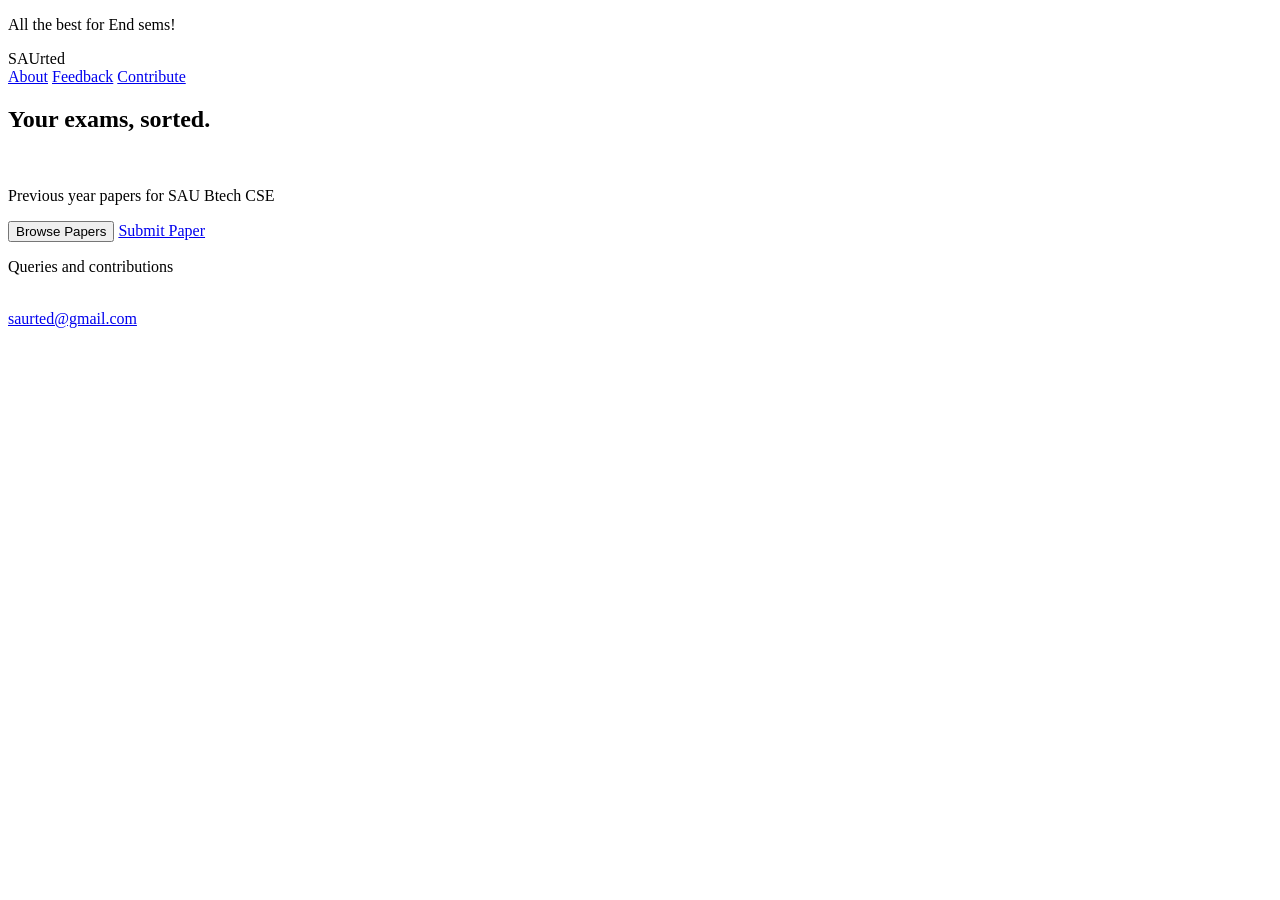
==== index.html @ 27a5522e "uploaded" ====
<!DOCTYPE html>
<html lang="en">
<head>
  <meta charset="UTF-8">
  <title>SAUrted</title>
  <meta name="viewport" content="width=device-width, initial-scale=1.0">

  <link rel="stylesheet" href="css/style.css">

  <link href="https://fonts.googleapis.com/css2?family=Outfit:wght@400;700;900&family=Space+Mono&display=swap" rel="stylesheet">
</head>

<body>
  <!--annoucement-->
  <div class="announce">
    <p>All the best for End sems!</p>
  </div>

  <!--navbar-->
  <nav>
    <div class="logo" onclick="gotoindex()">
      <span class="sau">SAU</span>rted
    </div>

    <div class="nav-links">
      <a href="about.html">About</a>
      <a href="contact.html">Feedback</a>
      <a href="https://forms.gle/N9vHCGRrw3EHNPnK7" target="_blank" class="submit">Contribute</a>
    </div>
  </nav>

  <!--banner-->
  <section class="banner">
    <h1>Your exams, <span>sorted.</span></h1>
    <br>
    <p>Previous year papers for SAU  Btech CSE</p>

    <div class="banner-btns">
      <button onclick="gotopapers()">Browse Papers</button>
      <a href="https://forms.gle/N9vHCGRrw3EHNPnK7" target="_blank">Submit Paper</a>
    </div>

  </section>


  <footer>
    <p>Queries and contributions</p><br>
    <a href="mailto:saurted@gmail.com">saurted@gmail.com</a>
  </footer>



  <script src="js/script.js"></script>
</body>
</html>
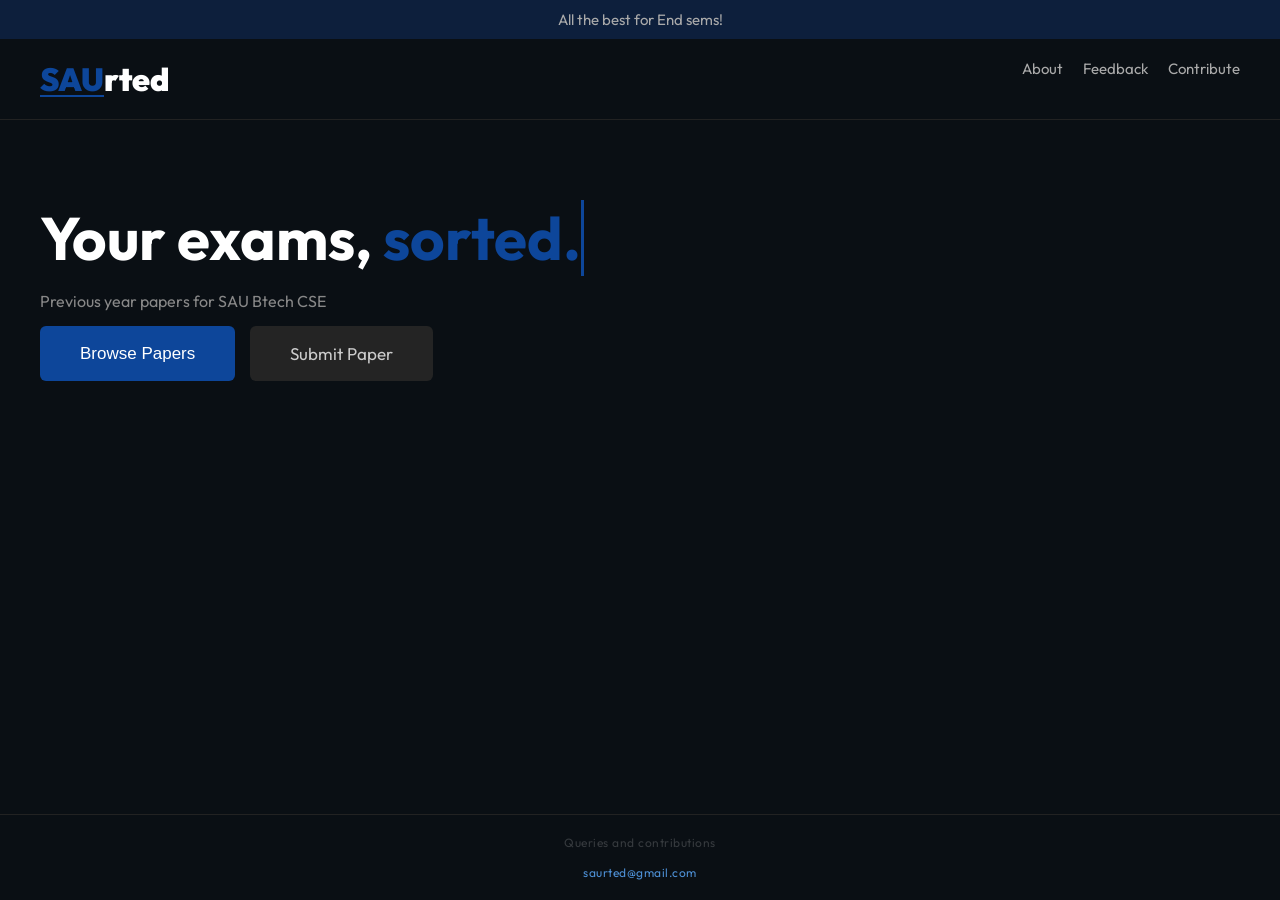
==== commit 63f4c603: "Fix HTML structure and add typing effect" ====
--- a/index.html
+++ b/index.html
@@ -1,5 +1,6 @@
 <!DOCTYPE html>
 <html lang="en">
+
 <head>
   <meta charset="UTF-8">
   <title>SAUrted</title>
@@ -7,7 +8,8 @@
 
   <link rel="stylesheet" href="css/style.css">
 
-  <link href="https://fonts.googleapis.com/css2?family=Outfit:wght@400;700;900&family=Space+Mono&display=swap" rel="stylesheet">
+  <link href="https://fonts.googleapis.com/css2?family=Outfit:wght@400;700;900&family=Space+Mono&display=swap"
+    rel="stylesheet">
 </head>
 
 <body>
@@ -31,9 +33,9 @@
 
   <!--banner-->
   <section class="banner">
-    <h1>Your exams, <span>sorted.</span></h1>
+    <h1 class="typing-text">Your exams, <span class="blue-text">sorted.</span></h1>
     <br>
-    <p>Previous year papers for SAU  Btech CSE</p>
+    <p>Previous year papers for SAU Btech CSE</p>
 
     <div class="banner-btns">
       <button onclick="gotopapers()">Browse Papers</button>
@@ -42,7 +44,7 @@
 
   </section>
 
-
+  
   <footer>
     <p>Queries and contributions</p><br>
     <a href="mailto:saurted@gmail.com">saurted@gmail.com</a>
@@ -52,4 +54,5 @@
 
   <script src="js/script.js"></script>
 </body>
-</html>+
+</html>
--- a/css/style.css
+++ b/css/style.css
@@ -0,0 +1,640 @@
+* {
+  margin: 0;
+  padding: 0;
+  box-sizing: border-box;
+}
+
+body {
+  background: #0a0f14;
+  color: white;
+  font-family: 'Outfit', sans-serif;
+  min-height: 100vh;
+  display: flex;
+  flex-direction: column;
+}
+
+/* ANNOUNCE */
+.announce {
+  background: #0d1f3c;
+  text-align: center;
+  padding: 10px;
+  font-size: 15px;
+  color: #aaaaaa;
+}
+
+/* NAV */
+nav {
+  display: flex;
+  justify-content: space-between;
+  padding: 20px 40px;
+  border-bottom: 1px solid #222;
+  cursor: pointer;
+}
+
+.logo {
+  font-weight: 900;
+  font-size: 32px;
+  cursor: pointer;
+  transition: transform 0.25s ease, text-shadow 0.25s ease, letter-spacing 0.25s ease;
+}
+
+.logo:hover {
+  transform: scale(1.05);
+  letter-spacing: 1px;
+  text-shadow: 0 0 12px rgba(13, 70, 154, 0.6);
+}
+
+.logo:active {
+  transform: scale(0.97);
+}
+
+.logo:hover .sau {
+  text-decoration-color: #4d8fd4;
+}
+
+.sau {
+  color: #0d469a;
+  text-decoration: underline;
+  text-decoration-color: #0d469a;
+  text-underline-offset: 4px;
+  text-decoration-thickness: 2px;
+  transition: color 0.25s ease, text-decoration-color 0.25s ease;
+}
+
+.logo:hover .sau {
+  color: #4d8fd4;
+}
+
+.nav-links {
+  display: flex;
+  gap: 20px;
+}
+
+.nav-links a {
+  text-decoration: none;
+  color: #aaa;
+  font-size: 15px;
+  position: relative;
+  transition: color 0.2s ease;
+}
+
+.nav-links a::after {
+  content: "";
+  position: absolute;
+  left: 0;
+  bottom: -4px;
+  width: 0;
+  height: 2px;
+  background: #4d8fd4;
+  transition: width 0.25s ease;
+}
+
+.nav-links a:hover {
+  color: #fff;
+}
+
+.nav-links a:hover::after {
+  width: 100%;
+}
+
+.submit {
+  color: #4d8fd4;
+}
+
+.submit:hover {
+  color: #82b4e6;
+}
+
+/* HERO */
+.banner {
+  padding: 80px 40px;
+}
+
+.banner h1 {
+  font-size: 60px;
+  margin: 0;
+}
+
+.blue-text {
+  color: #0d469a;
+}
+
+/* TYPING ANIMATION */
+.typing-text {
+  display: inline-block;
+  border-right: 3px solid #0d469a;
+  white-space: nowrap;
+  overflow: hidden;
+  animation: typing 3s steps(20, end), blink 0.7s infinite;
+  width: fit-content;
+}
+
+.typing-text {
+  display: inline-block;
+  border-right: 3px solid #0d469a;
+  white-space: nowrap;
+  overflow: hidden;
+  width: 0;
+  max-width: max-content;
+  vertical-align: bottom;
+  animation: typing 3s steps(19, end) forwards, blink 0.7s infinite;
+}
+
+@keyframes typing {
+  from {
+    width: 0;
+  }
+
+  to {
+    width: 100%;
+  }
+}
+
+@keyframes blink {
+  50% {
+    border-color: transparent;
+  }
+}
+
+
+.banner p {
+  margin: 15px 0;
+  color: #888;
+}
+
+.banner-btns {
+  display: flex;
+  gap: 15px;
+}
+
+.banner-btns button,
+.banner-btns a {
+  padding: 17px 40px;
+  border-radius: 6px;
+  border: none;
+  cursor: pointer;
+  text-decoration: none;
+  font-size: 17px;
+  transition: transform 0.2s ease, background 0.2s ease, box-shadow 0.2s ease, color 0.2s ease;
+}
+
+.banner-btns button {
+  background: #0d469a;
+  color: white;
+}
+
+.banner-btns button:hover {
+  background: #1257b8;
+  transform: translateY(-2px);
+  box-shadow: 0 8px 20px rgba(13, 70, 154, 0.45);
+}
+
+.banner-btns button:active {
+  transform: translateY(0);
+}
+
+.banner-btns a {
+  background: hsl(0, 0%, 14%);
+  color: hsl(0, 0%, 80%);
+}
+
+.banner-btns a:hover {
+  background: hsl(0, 0%, 20%);
+  color: #fff;
+  transform: translateY(-2px);
+}
+
+footer {
+  display: flex;
+  flex-direction: column;
+  justify-content: center;
+  padding: 20px 40px;
+  border-top: 1px solid #222;
+  margin-top: auto;
+  text-align: center;
+  font-size: 12px;
+  color: rgba(255, 255, 255, 0.18);
+  letter-spacing: 0.5px;
+}
+
+footer a {
+  color: #4d8fd4;
+  text-decoration: none;
+}
+
+footer a:hover {
+  text-decoration: underline;
+}
+
+
+/* ==================== PAPERS PAGE ==================== */
+
+.papers {
+  padding: 40px;
+  flex: 1;
+}
+
+.papers h1 {
+  margin-bottom: 20px;
+}
+
+.filters {
+  margin-bottom: 30px;
+}
+
+.filter-group {
+  margin-bottom: 15px;
+}
+
+.filter-group p {
+  font-size: 17px;
+  margin-bottom: 8px;
+  letter-spacing: 1px;
+}
+
+.chips {
+  display: flex;
+  gap: 10px;
+  flex-wrap: wrap;
+}
+
+.chip {
+  padding: 6px 14px;
+  border-radius: 20px;
+  background: #111111;
+  color: #aaaaaa;
+  cursor: pointer;
+  font-size: 12px;
+  transition: color 0.15s;
+}
+
+.chip.active {
+  background: #0d469a;
+  color: white;
+}
+
+.chip:hover:not(.disabled):not(.active) {
+  color: #4d8fd4;
+}
+
+.chip.disabled {
+  opacity: 0.3;
+  pointer-events: none;
+}
+
+
+/* ---- SUBJECT CARDS ---- */
+
+#subjects-list {
+  display: flex;
+  flex-direction: column;
+  gap: 10px;
+}
+
+.subject-card {
+  background: #111;
+  border-radius: 8px;
+  overflow: hidden;
+  border: 1px solid #1a1a1a;
+}
+
+.subject-header {
+  display: flex;
+  justify-content: space-between;
+  align-items: center;
+  padding: 15px;
+  cursor: pointer;
+  user-select: none;
+  transition: background 0.15s;
+}
+
+.subject-header:hover {
+  background: #181818;
+}
+
+.subject-header h3 {
+  font-size: 14px;
+  font-weight: 700;
+}
+
+.subject-header p {
+  font-size: 11px;
+  color: #666;
+  margin-top: 3px;
+}
+
+.chevron {
+  color: #444;
+  font-size: 18px;
+  transition: transform 0.2s;
+  line-height: 1;
+}
+
+.subject-card.open .chevron {
+  transform: rotate(180deg);
+  color: #4d8fd4;
+}
+
+
+/* ---- FILES LIST (hidden until open) ---- */
+
+.files-list {
+  display: none;
+  flex-direction: column;
+  border-top: 1px solid #1e1e1e;
+}
+
+.subject-card.open .files-list {
+  display: flex;
+}
+
+.file-row {
+  display: flex;
+  align-items: center;
+  gap: 10px;
+  padding: 11px 15px;
+  text-decoration: none;
+  color: #ccc;
+  font-size: 13px;
+  border-bottom: 1px solid #1a1a1a;
+  transition: background 0.15s, color 0.15s;
+}
+
+.file-row:last-child {
+  border-bottom: none;
+}
+
+.file-row:hover {
+  background: #0d1f3c;
+  color: #fff;
+}
+
+.file-icon {
+  font-size: 14px;
+  flex-shrink: 0;
+}
+
+.file-name {
+  flex: 1;
+}
+
+.file-open {
+  font-size: 11px;
+  color: #4d8fd4;
+  opacity: 0;
+  transition: opacity 0.15s;
+}
+
+.file-row:hover .file-open {
+  opacity: 1;
+}
+
+.no-results {
+  color: #555;
+  font-size: 14px;
+  padding: 20px 0;
+}
+
+
+/*-------------about.html--------------------*/
+.about {
+  padding: 60px 40px;
+}
+
+.about h1 {
+  font-size: 40px;
+  margin-bottom: 10px;
+}
+
+.tagline {
+  color: #888;
+  margin-bottom: 40px;
+}
+
+.about-block {
+  margin-bottom: 30px;
+}
+
+.about-block h2 {
+  margin-bottom: 10px;
+}
+
+.about-block p {
+  color: #aaa;
+  line-height: 1.6;
+}
+
+.about-block ul {
+  padding-left: 20px;
+  color: #aaa;
+}
+
+.btnn {
+  display: inline-block;
+  margin-top: 10px;
+  padding: 10px 20px;
+  background: #0d469a;
+  color: white;
+  text-decoration: none;
+  border-radius: 6px;
+  transition: background 0.2s ease, transform 0.2s ease, box-shadow 0.2s ease;
+}
+
+.btnn:hover {
+  background: #1257b8;
+  transform: translateY(-2px);
+  box-shadow: 0 6px 16px rgba(13, 70, 154, 0.4);
+}
+
+.btnn:active {
+  transform: translateY(0);
+}
+
+
+/*--------------------feedback-----------------------------*/
+.contact {
+  padding: 60px 40px;
+  max-width: 800px;
+  margin: 0 auto;
+}
+
+.sub {
+  color: #888;
+  margin-bottom: 30px;
+}
+
+.form-group {
+  margin-bottom: 15px;
+}
+
+input,
+select,
+textarea {
+  width: 100%;
+  padding: 10px;
+  background: #111;
+  border: 1px solid #333;
+  color: white;
+  border-radius: 6px;
+  transition: border-color 0.2s ease, box-shadow 0.2s ease;
+}
+
+input:focus,
+select:focus,
+textarea:focus {
+  outline: none;
+  border-color: #0d469a;
+  box-shadow: 0 0 0 3px rgba(13, 70, 154, 0.25);
+}
+
+textarea {
+  min-height: 100px;
+}
+
+.submit-btn {
+  background: #0d469a;
+  color: white;
+  border: none;
+  padding: 10px 20px;
+  cursor: pointer;
+  border-radius: 6px;
+  transition: background 0.2s ease, transform 0.2s ease, box-shadow 0.2s ease;
+}
+
+.submit-btn:hover {
+  background: #1257b8;
+  transform: translateY(-2px);
+  box-shadow: 0 6px 16px rgba(13, 70, 154, 0.4);
+}
+
+.submit-btn:active {
+  transform: translateY(0);
+}
+
+/* ==================== RESPONSIVE ==================== */
+
+/* Tablet (≤1024px) */
+@media (max-width: 1024px) {
+  nav {
+    padding: 18px 28px;
+  }
+  .logo {
+    font-size: 28px;
+  }
+  .banner {
+    padding: 60px 28px;
+  }
+  .banner h1 {
+    font-size: 46px;
+  }
+  .papers,
+  .about {
+    padding: 40px 28px;
+  }
+  .about h1 {
+    font-size: 34px;
+  }
+  .contact {
+    padding: 50px 28px;
+  }
+}
+
+/* Mobile (≤640px) */
+@media (max-width: 640px) {
+  .announce {
+    font-size: 13px;
+    padding: 8px;
+  }
+
+  nav {
+    flex-direction: column;
+    gap: 12px;
+    padding: 16px 20px;
+    align-items: flex-start;
+  }
+  .logo {
+    font-size: 24px;
+  }
+  .nav-links {
+    gap: 14px;
+    flex-wrap: wrap;
+  }
+  .nav-links a {
+    font-size: 14px;
+  }
+
+  .banner {
+    padding: 40px 20px;
+  }
+  .banner h1 {
+    font-size: 32px;
+    line-height: 1.15;
+  }
+  .banner p {
+    font-size: 14px;
+  }
+
+  .banner-btns {
+    flex-direction: column;
+    width: 100%;
+  }
+  .banner-btns button,
+  .banner-btns a {
+    width: 100%;
+    padding: 14px 20px;
+    font-size: 15px;
+    text-align: center;
+  }
+
+  .papers,
+  .about {
+    padding: 30px 20px;
+  }
+  .about h1 {
+    font-size: 28px;
+  }
+
+  .filter-group p {
+    font-size: 14px;
+  }
+  .chip {
+    font-size: 11px;
+    padding: 5px 11px;
+  }
+
+  .subject-header {
+    padding: 12px;
+  }
+  .subject-header h3 {
+    font-size: 13px;
+  }
+  .file-row {
+    padding: 10px 12px;
+    font-size: 12px;
+  }
+  .file-open {
+    display: none;
+  }
+
+  .contact {
+    padding: 30px 20px;
+  }
+  .submit-btn {
+    width: 100%;
+  }
+
+  footer {
+    padding: 16px 20px;
+    font-size: 11px;
+  }
+}
+
+/* Very small phones (≤380px) */
+@media (max-width: 380px) {
+  .banner h1 {
+    font-size: 26px;
+  }
+  .logo {
+    font-size: 22px;
+  }
+}
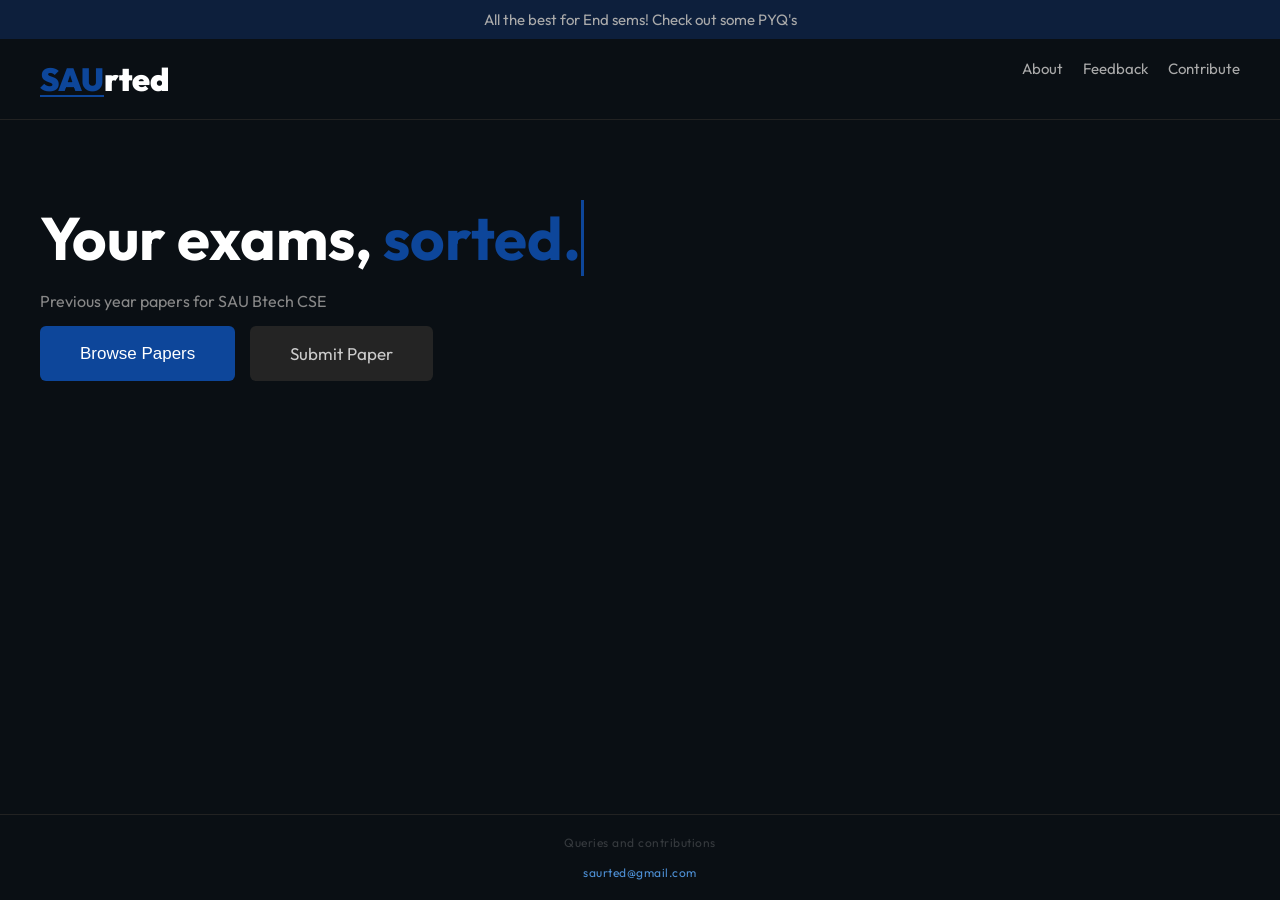
==== commit 67cddb5f: "Modify announcement message in index.html Updated announcement message to include PYQ reference." ====
--- a/index.html
+++ b/index.html
@@ -15,7 +15,7 @@
 <body>
   <!--annoucement-->
   <div class="announce">
-    <p>All the best for End sems!</p>
+    <p>All the best for End sems! Check out some PYQ's</p>
   </div>
 
   <!--navbar-->
